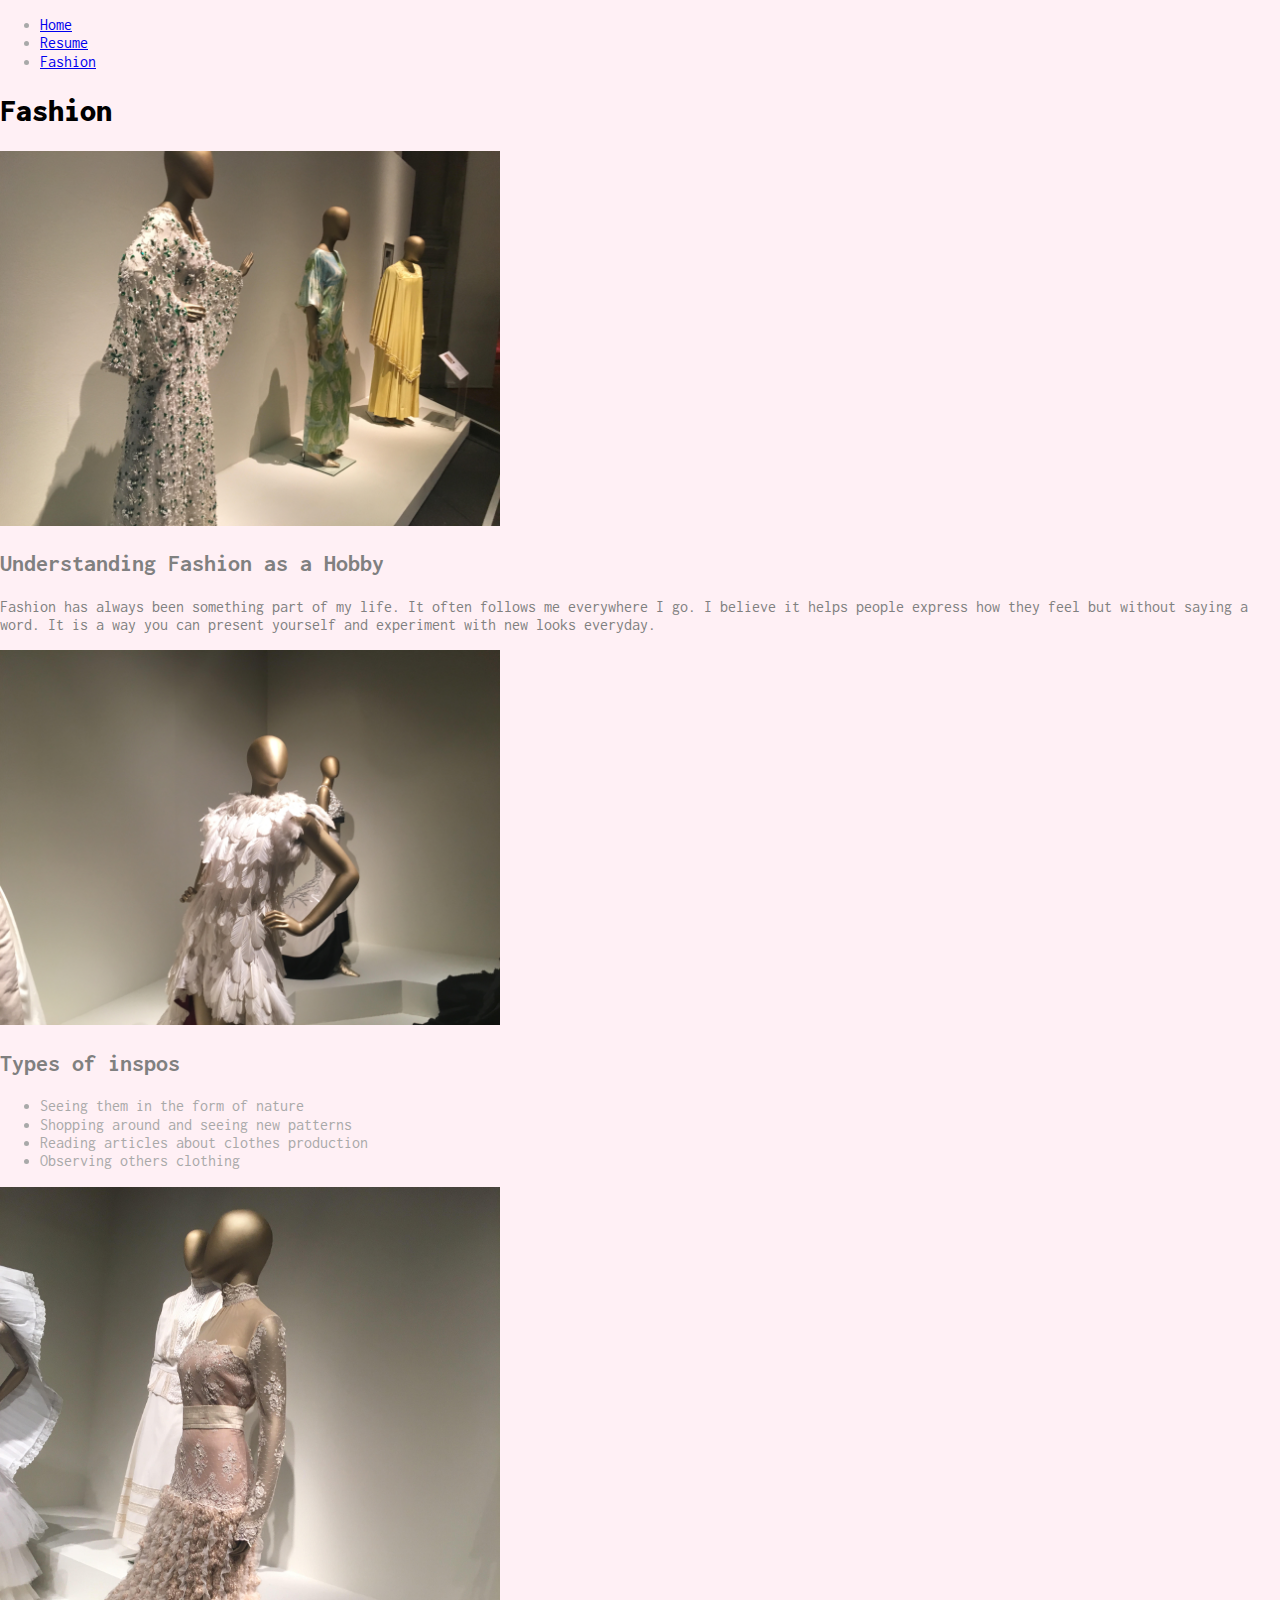
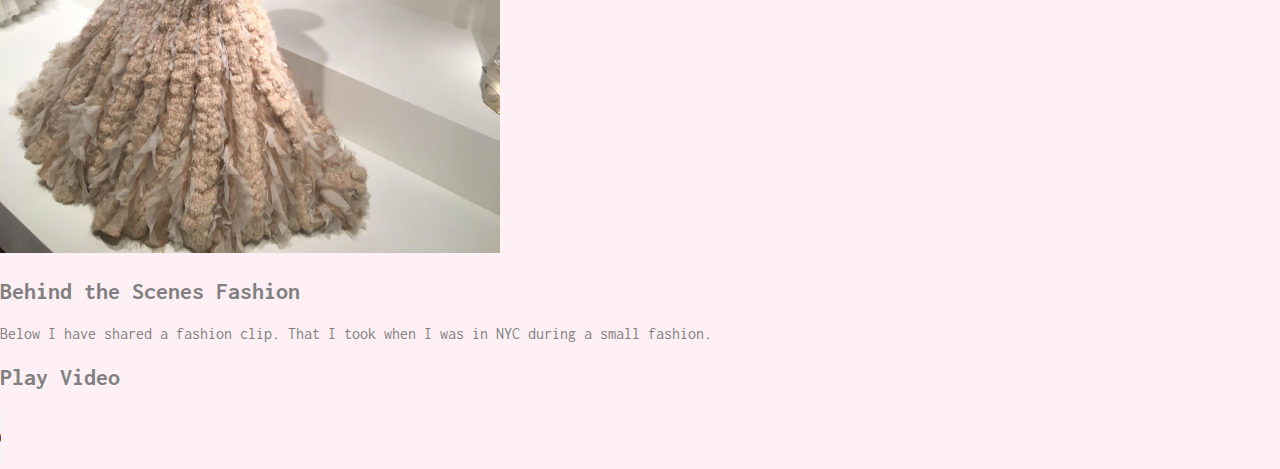
==== fashion.html @ e537cf75 "Add files via upload" ====
<!DOCTYPE html>

<html lang="en" xmlns="http://www.w3.org/1999/xhtml">
<head>
    <meta charset="utf-8" />
    <link rel="stylesheet" href="css/normalize.css"/>
  <link rel="stylesheet" href="css/style.css"/>
    <title>Fashion</title>
</head>
<body>
    <ul>
        <li> <a href="index.html"><u>Home</u></a> </li>
        <li> <a href="resume.html"><u>Resume</u></a> </li>
        <li> <a href="#"><u>Fashion</u></a> </li>
    </ul>
    <div>

    <h1> <strong> Fashion </strong> </h1>
        <img src="photos/fash1.jpg" width="500" height="300" alt="fash1" />
        <h2> Understanding Fashion as a Hobby</h2>
        <p>
            Fashion has always been something part of my life. It often follows me
            everywhere I go. I believe it helps people express how they feel but without saying
            a word. It is a way you can present yourself and experiment with new looks everyday.
        </p>
        <img src="photos/fash2.jpg" width="500" height="300" alt="fash2" />
    </div>
    <div>
        <h2>Types of inspos</h2>
        <ul>
            <li> Seeing them in the form of nature</li>
            <li> Shopping around and seeing new patterns</li>
            <li>Reading articles about clothes production</li>
            <li> Observing others clothing</li>

        </ul>
   
        <img src="photos/fash3.jpg" width="500" height="300" alt="fash3" />
    </div>
        <h2>Behind the Scenes Fashion</h2>
        <p>
            Below I have shared a fashion clip. That I took when I was in NYC during a
            small fashion.
        </p>
        <h2> Play Video</h2><audio controls>
        <embed src="video/fashionv.MP4" autostart="false" height="400" width="700"/>
      </audio>
    </div>
  </body>
</html>
       
        
     
</body>
</html>
---- css/style.css ----
@import url('https://fonts.googleapis.com/css?family=Inconsolata&display=swap');


body {
  background-color:LavenderBlush;
	 font-family:Inconsolata;
}
h1{
color:Indigo;
	
}
strong{
  color:black;
}
ul li {
  color: DarkGrey
}

h1,h2,h3,h4,p {

    color: Grey;
    font-family:Inconsolata;
}
img {
  max-width:100%;
    height:auto;
}
 embed{
	padding: 30px 120px 30px 650px;
} 
 #nav {
  text-align: center;
  height: 3.2em;
  line-height: 3.2em;
  background: #FFFFFF;
  border-top: 2px solid;
  border-bottom: 2px solid;
  margin: 0 0 30px;
}
.nav li{
    display:inline;
  }
  .nav a{
    display:inline-block;
      color: DarkGrey;
    font-family: Inconsolata;
    padding: 10px;
  }
  .index h1{
    text-align: center;
  }
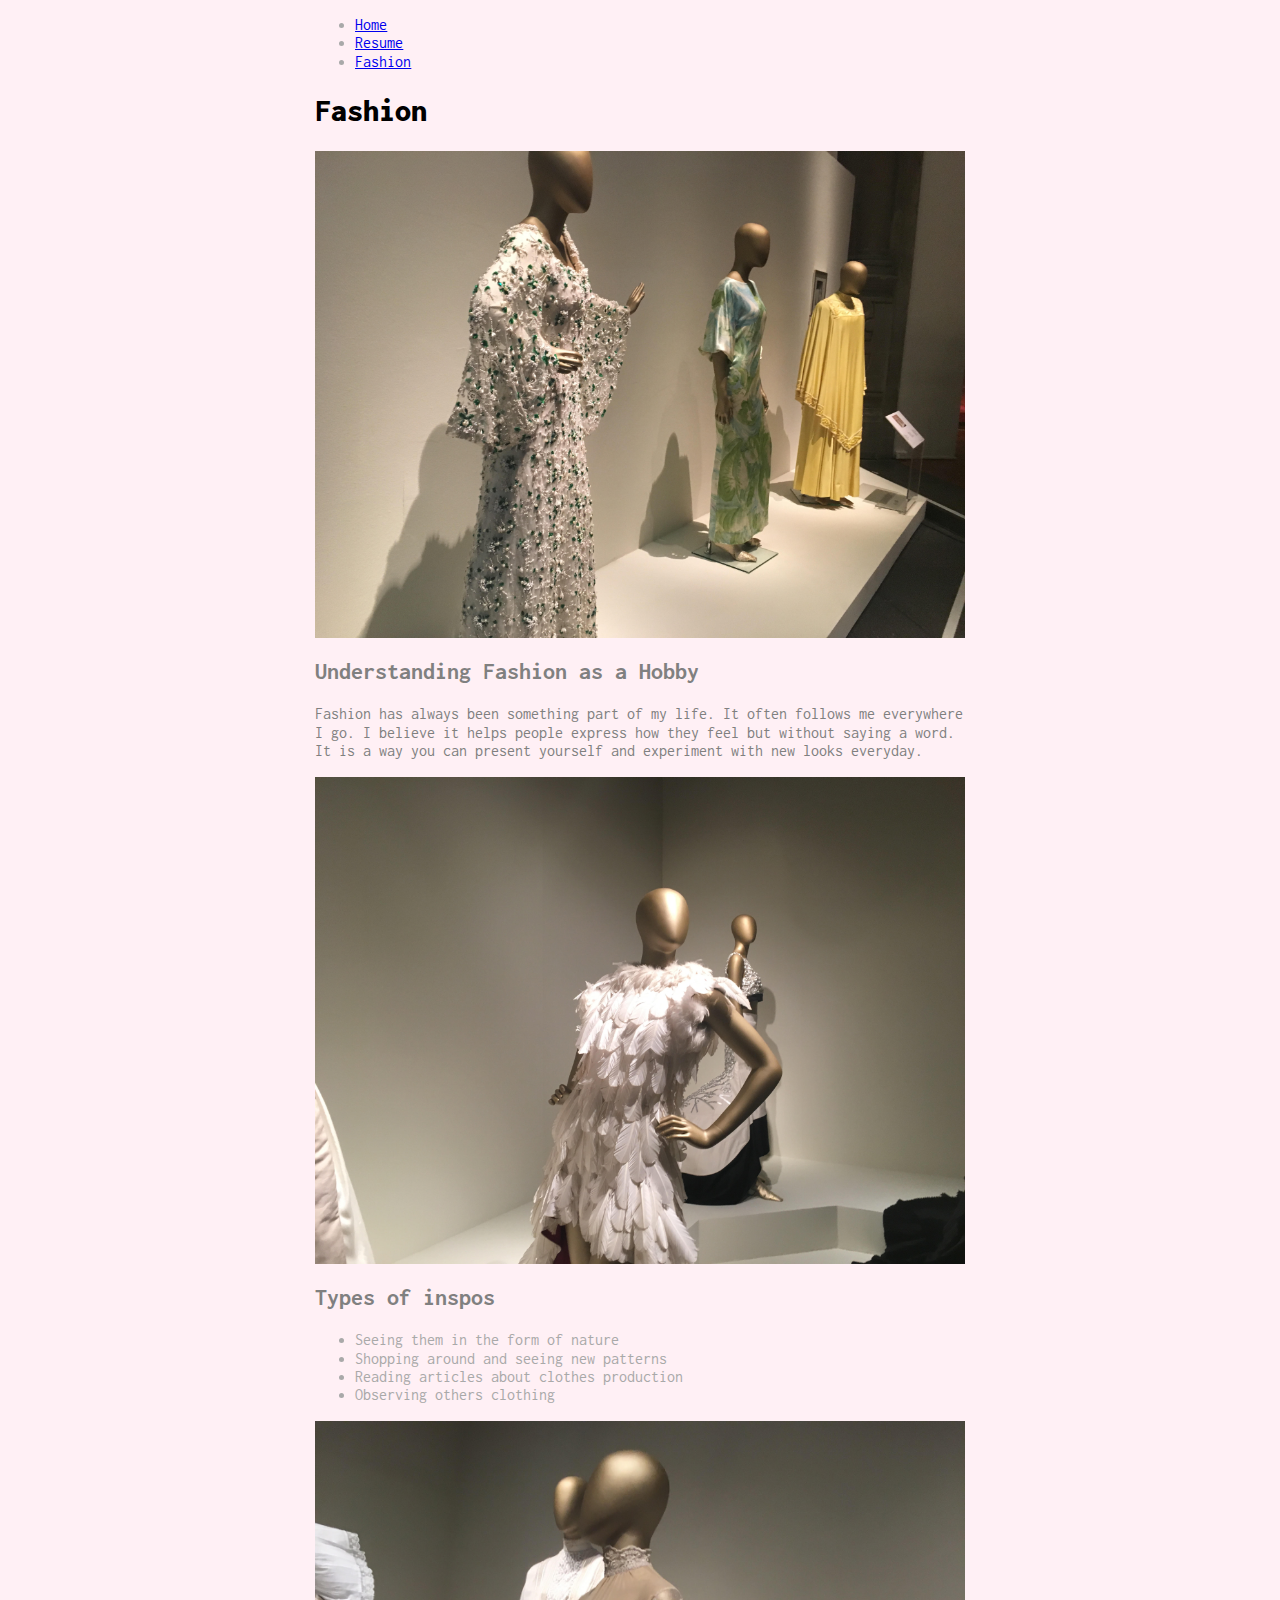
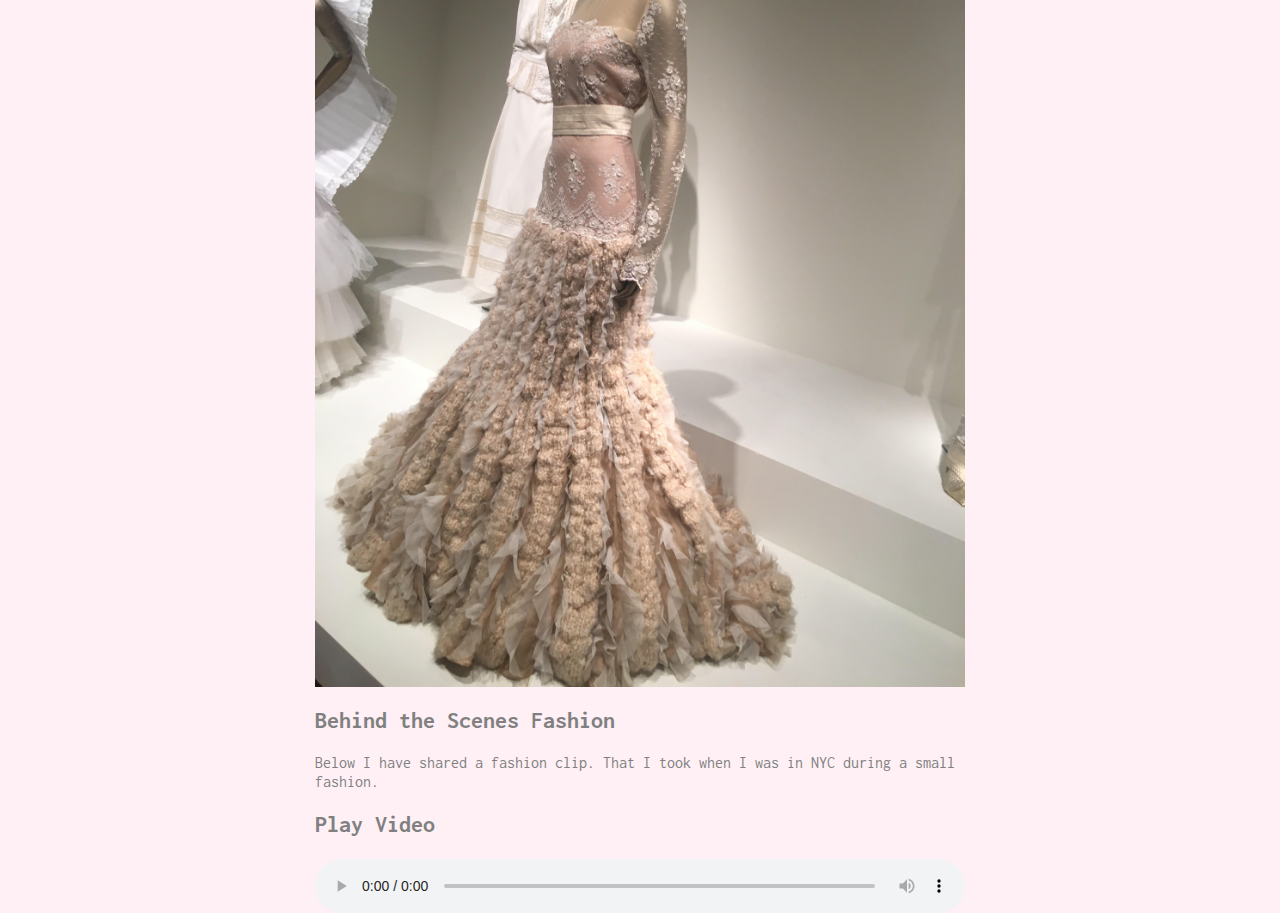
==== commit 34233247: "Codes reindented" ====
--- a/fashion.html
+++ b/fashion.html
@@ -4,7 +4,7 @@
 <head>
     <meta charset="utf-8" />
     <link rel="stylesheet" href="css/normalize.css"/>
-  <link rel="stylesheet" href="css/style.css"/>
+    <link rel="stylesheet" href="css/style.css"/>
     <title>Fashion</title>
 </head>
 <body>
@@ -15,7 +15,7 @@
     </ul>
     <div>
 
-    <h1> <strong> Fashion </strong> </h1>
+        <h1> <strong> Fashion </strong> </h1>
         <img src="photos/fash1.jpg" width="500" height="300" alt="fash1" />
         <h2> Understanding Fashion as a Hobby</h2>
         <p>
@@ -34,22 +34,24 @@
             <li> Observing others clothing</li>
 
         </ul>
-   
+
         <img src="photos/fash3.jpg" width="500" height="300" alt="fash3" />
     </div>
-        <h2>Behind the Scenes Fashion</h2>
-        <p>
-            Below I have shared a fashion clip. That I took when I was in NYC during a
-            small fashion.
-        </p>
-        <h2> Play Video</h2><audio controls>
+    <h2>Behind the Scenes Fashion</h2>
+    <p>
+        Below I have shared a fashion clip. That I took when I was in NYC during a
+        small fashion.
+    </p>
+    <h2> Play Video</h2><audio controls>
         <embed src="video/fashionv.MP4" autostart="false" height="400" width="700"/>
-      </audio>
-    </div>
-  </body>
-</html>
-       
-        
-     
+    </audio>
+</div>
 </body>
 </html>
+
+</body>
+<footer id="foot">
+</footer>
+<script src="https://ajax.googleapis.com/ajax/libs/jquery/3.4.1/jquery.min.js"></script>
+<script src="./site.js"></script>
+</html>
--- a/css/style.css
+++ b/css/style.css
@@ -1,13 +1,17 @@
 @import url('https://fonts.googleapis.com/css?family=Inconsolata&display=swap');
 
+html {
+  padding-left: 15%;
+  padding-right: 15%;
+}
 
 body {
   background-color:LavenderBlush;
-	 font-family:Inconsolata;
+  font-family:Inconsolata;
 }
 h1{
-color:Indigo;
-	
+  color:Indigo;
+
 }
 strong{
   color:black;
@@ -18,17 +22,17 @@
 
 h1,h2,h3,h4,p {
 
-    color: Grey;
-    font-family:Inconsolata;
+  color: Grey;
+  font-family:Inconsolata;
 }
 img {
   max-width:100%;
-    height:auto;
+  height:auto;
 }
- embed{
+embed{
 	padding: 30px 120px 30px 650px;
 } 
- #nav {
+#nav {
   text-align: center;
   height: 3.2em;
   line-height: 3.2em;
@@ -38,14 +42,38 @@
   margin: 0 0 30px;
 }
 .nav li{
-    display:inline;
+  display:inline;
+}
+.nav a{
+  display:inline-block;
+  color: DarkGrey;
+  font-family: Inconsolata;
+  padding: 10px;
+}
+.index h1{
+  text-align: center;
+}
+
+@media screen and (min-width: 320px) {
+  body {
+    padding-right: 13.75%;
+    padding-left: 13.75%;
   }
-  .nav a{
-    display:inline-block;
-      color: DarkGrey;
-    font-family: Inconsolata;
-    padding: 10px;
+  img,
+  video,
+  audio {
+    display: block;
+    margin: 0 auto;
+    width: 100%;
   }
-  .index h1{
-    text-align: center;
-  }+}
+
+@media screen and (min-width: 640px) {
+  img,
+  video,
+  audio {
+    display: block;
+    margin: 0 auto;
+    max-width: 100%;
+  }
+}